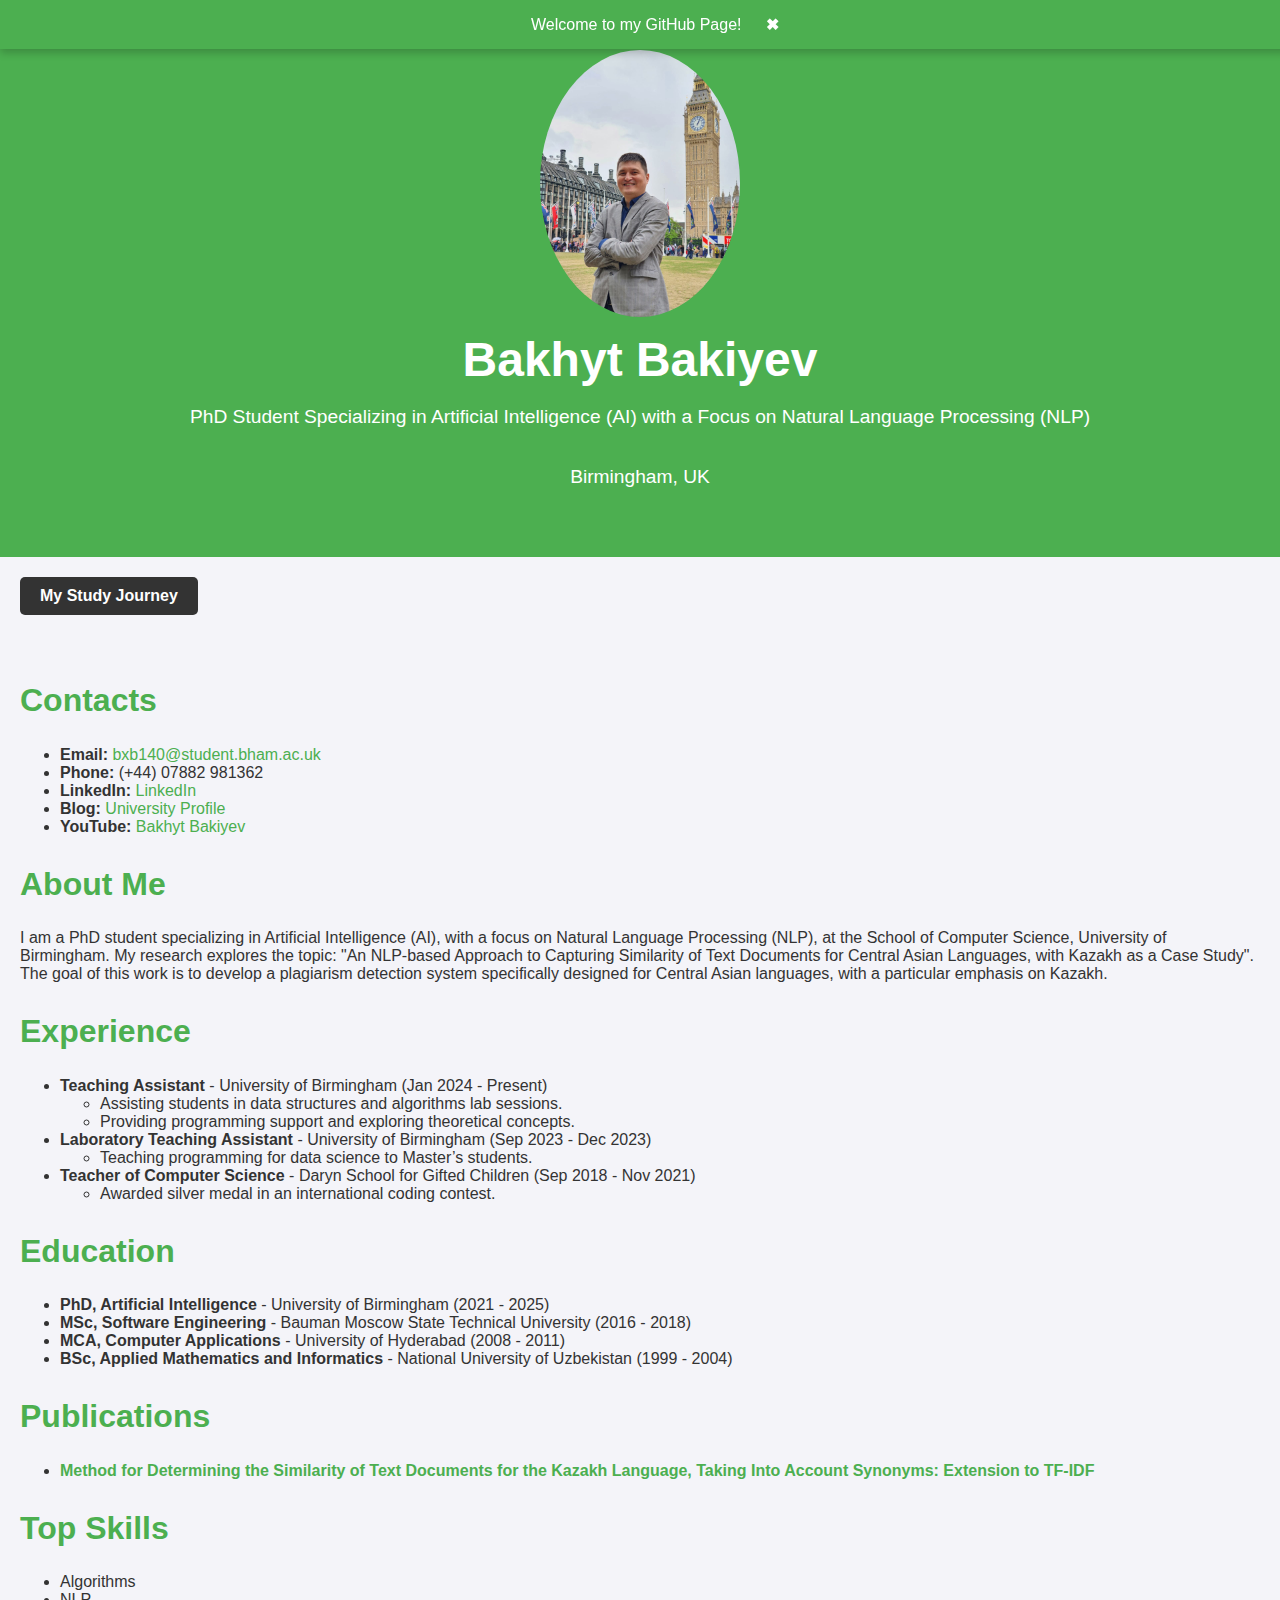
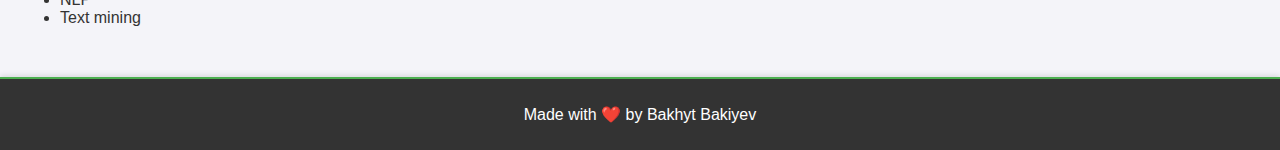
==== index.html @ 4c09d2f3 "Update index.html" ====
<!DOCTYPE html>
<html lang="en">
<head>
    <meta charset="UTF-8">
    <meta name="viewport" content="width=device-width, initial-scale=1.0">
    <title>Bakhyt Bakiyev - PhD researcher </title>
    <link rel="stylesheet" href="style.css">
</head>
<body>
    <header>
        <img src="profile.jpg" alt="Bakhyt Bakiyev" class="header-photo">
        <h1>Bakhyt Bakiyev</h1>
        <p>PhD Student Specializing in Artificial Intelligence (AI) with a Focus on Natural Language Processing (NLP)</p>
        <p>Birmingham, UK</p>
    </header>
    <nav class="spaced-nav">
        <ul>
            <li><a href="journey.html" class="active"><i class="fas fa-book"></i> My Study Journey</a></li>
        </ul>
    </nav>
    <main>
        <section class="contact">
            <h2>Contacts</h2>
            <ul>
                <li><strong>Email:</strong> <a href="mailto:bxb140@student.bham.ac.uk">bxb140@student.bham.ac.uk</a></li>
                <li><strong>Phone:</strong> (+44) 07882 981362</li>
                <li><strong>LinkedIn:</strong> <a href="https://www.linkedin.com/in/bakhyt-bakiyev">LinkedIn</a></li>
                <li><strong>Blog:</strong> <a href="https://www.birmingham.ac.uk/staff/profiles/computer-science/research-student/bakiyev-bakhyt.aspx">University Profile</a></li>
                <li><strong>YouTube:</strong> <a href="https://www.youtube.com/c/BakhytBakiyev">Bakhyt Bakiyev</a></li>
            </ul>
        </section>

        <section class="about">
            <h2>About Me</h2>
            <p>I am a PhD student specializing in Artificial Intelligence (AI), with a focus on Natural Language Processing (NLP), at the School of Computer Science, University of Birmingham. My research explores the topic: "An NLP-based Approach to Capturing Similarity of Text Documents for Central Asian Languages, with Kazakh as a Case Study". The goal of this work is to develop a plagiarism detection system specifically designed for Central Asian languages, with a particular emphasis on Kazakh.</p>
        </section>

        <section class="experience">
            <h2>Experience</h2>
            <ul>
                <li> 
                    <strong>Teaching Assistant</strong> - University of Birmingham (Jan 2024 - Present)
                    <ul>
                        <li>Assisting students in data structures and algorithms lab sessions.</li>
                        <li>Providing programming support and exploring theoretical concepts.</li>
                    </ul>
                </li>
                <li>
                    <strong>Laboratory Teaching Assistant</strong> - University of Birmingham (Sep 2023 - Dec 2023)
                    <ul>
                        <li>Teaching programming for data science to Master’s students.</li>
                    </ul>
                </li>
                <li>
                    <strong>Teacher of Computer Science</strong> - Daryn School for Gifted Children (Sep 2018 - Nov 2021)
                    <ul>
                        <li>Awarded silver medal in an international coding contest.</li>
                    </ul>
                </li>
            </ul>
        </section>

        <section class="education">
            <h2>Education</h2>
            <ul>
                <li><strong>PhD, Artificial Intelligence</strong> - University of Birmingham (2021 - 2025)</li>
                <li><strong>MSc, Software Engineering</strong> - Bauman Moscow State Technical University (2016 - 2018)</li>
                <li><strong>MCA, Computer Applications</strong> - University of Hyderabad (2008 - 2011)</li>
                <li><strong>BSc, Applied Mathematics and Informatics</strong> - National University of Uzbekistan (1999 - 2004)</li>
            </ul>
        </section>

        <section class="publications">
            <h2>Publications</h2>
            <ul>
                <li>
                    <strong><a href="https://ieeexplore.ieee.org/document/9945747" target="_blank">Method for Determining the Similarity of Text Documents for the Kazakh Language, Taking Into Account Synonyms: Extension to TF-IDF</a></strong>
                </li>
            </ul>
        </section>

        <section class="skills">
            <h2>Top Skills</h2>
            <ul>
                <li>Algorithms</li>
                <li>NLP</li>
                <li>Text mining</li>
            </ul>
        </section>
    </main>

    <footer>
        <p>Made with ❤️ by Bakhyt Bakiyev</p>
    </footer>

    <script src="script.js"></script>
</body>
</html>
---- style.css ----
body {
    font-family: Arial, sans-serif;
    margin: 0;
    padding: 0;
    background-color: #f4f4f9;
    color: #333;
}

header {
    position: relative;
    display: flex;
    flex-direction: column;
    align-items: center;
    justify-content: center;
    background-color: #4CAF50;
    color: white;
    text-align: center;
    padding: 50px 0;
}

header .header-photo {
    width: 200px;
    height: auto;
    border-radius: 50%;
    object-fit: cover;
    margin: 0 auto 15px;
}

@media (max-width: 600px) {
    header {
        padding: 20px;
    }

    header .header-photo {
        width: 80px;
        height: 80px;
    }

    h1 {
        font-size: 2em;
    }

    h2 {
        font-size: 1.5em;
    }

    p {
        margin: 5px 0;
    }
}

@media (min-width: 1200px) {
    header h1 {
        font-size: 4em;
    }

    header p {
        font-size: 1.5em;
    }
}

header h1 {
    font-size: 3em;
    margin: 0;
}

header p {
    font-size: 1.2em;
}

.nav-container {
    text-align: center;
    margin: 20px 0;
}

.spaced-nav {
    margin: 20px; /* Adds equal space around the navigation */
}

nav ul {
    list-style-type: none; /* Remove default bullets */
    padding: 0;
}

nav ul li {
    display: inline; /* Inline items for horizontal layout */
    margin-right: 20px; /* Space between buttons */
}

nav ul li a {
    display: inline-block;
    padding: 10px 20px;
    background-color: #4CAF50;
    color: white;
    border: none;
    border-radius: 5px;
    font-size: 1em;
    text-align: center;
    text-decoration: none;
    cursor: pointer;
    transition: background-color 0.3s ease, box-shadow 0.3s ease;
}

nav ul li a:hover {
    background-color: #45a049;
    text-decoration: underline;
    box-shadow: 0px 4px 8px rgba(0, 0, 0, 0.2);
}

nav ul li a:focus {
    outline: 2px solid #ffcc00; /* Adds focus outline for accessibility */
}

nav ul li a.active {
    background-color: #333;
    color: #fff;
    font-weight: bold;
}

main {
    padding: 20px;
}

section {
    margin-bottom: 30px;
}

section h2 {
    font-size: 2em;
    color: #4CAF50;
}

footer {
    text-align: center;
    padding: 10px;
    background-color: #333;
    color: white;
    border-top: 2px solid #4CAF50;
    box-shadow: 0px -2px 5px rgba(0, 0, 0, 0.1);
}

footer a {
    color: #4CAF50;
    text-decoration: none;
}

footer a:hover {
    color: #fff;
    text-decoration: underline;
}

a {
    color: #4CAF50;
    text-decoration: none;
}

a:hover {
    text-decoration: underline;
    color: #333;
    transition: all 0.3s ease-in-out;
}

img {
    display: block;
    margin: 20px auto;
    max-width: 100%;
    height: auto;
}
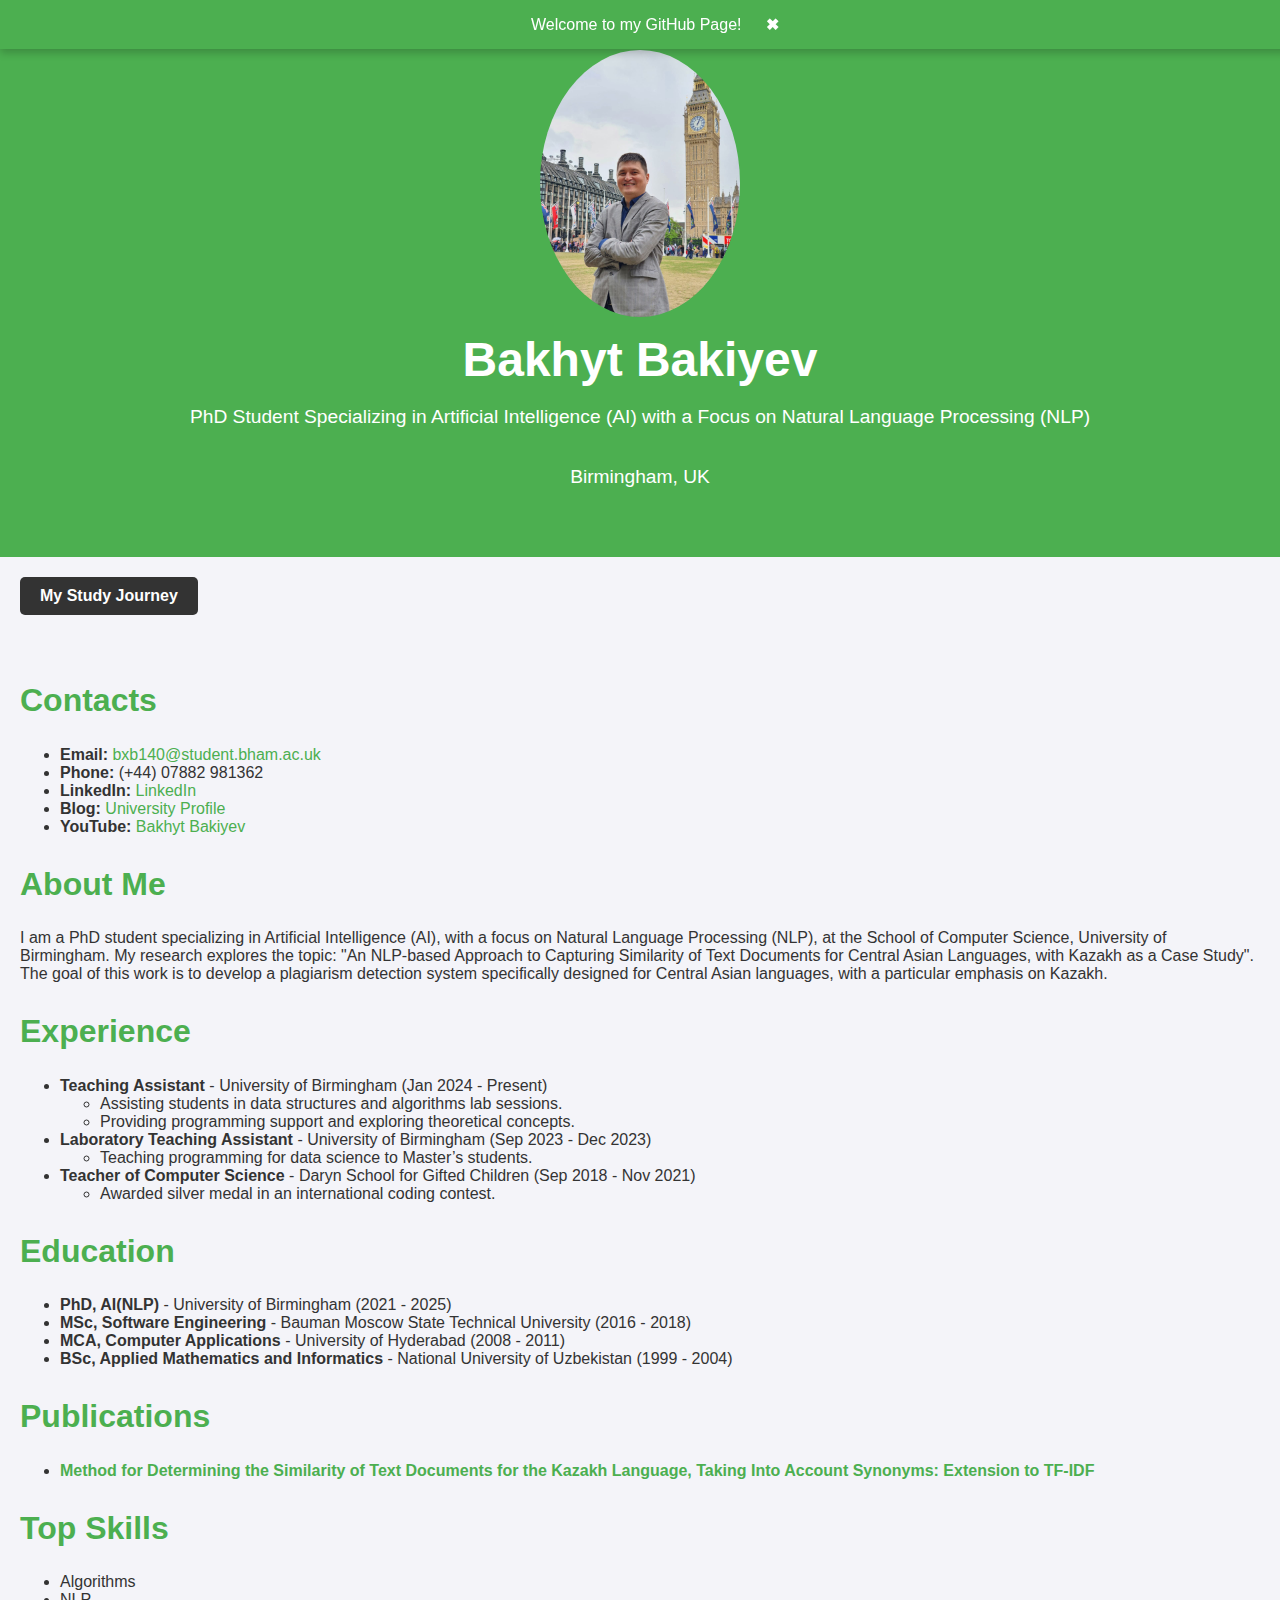
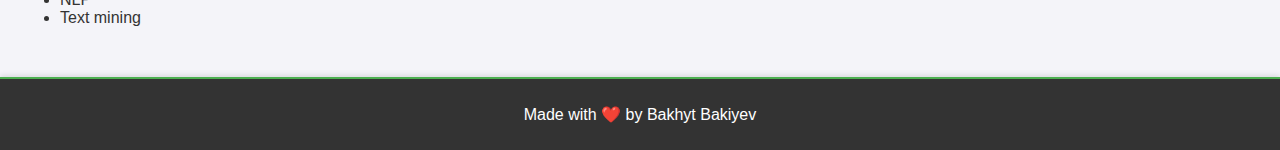
==== commit 88339a65: "Update index.html" ====
--- a/index.html
+++ b/index.html
@@ -63,7 +63,7 @@
         <section class="education">
             <h2>Education</h2>
             <ul>
-                <li><strong>PhD, Artificial Intelligence</strong> - University of Birmingham (2021 - 2025)</li>
+                <li><strong>PhD, AI(NLP)</strong> - University of Birmingham (2021 - 2025)</li>
                 <li><strong>MSc, Software Engineering</strong> - Bauman Moscow State Technical University (2016 - 2018)</li>
                 <li><strong>MCA, Computer Applications</strong> - University of Hyderabad (2008 - 2011)</li>
                 <li><strong>BSc, Applied Mathematics and Informatics</strong> - National University of Uzbekistan (1999 - 2004)</li>
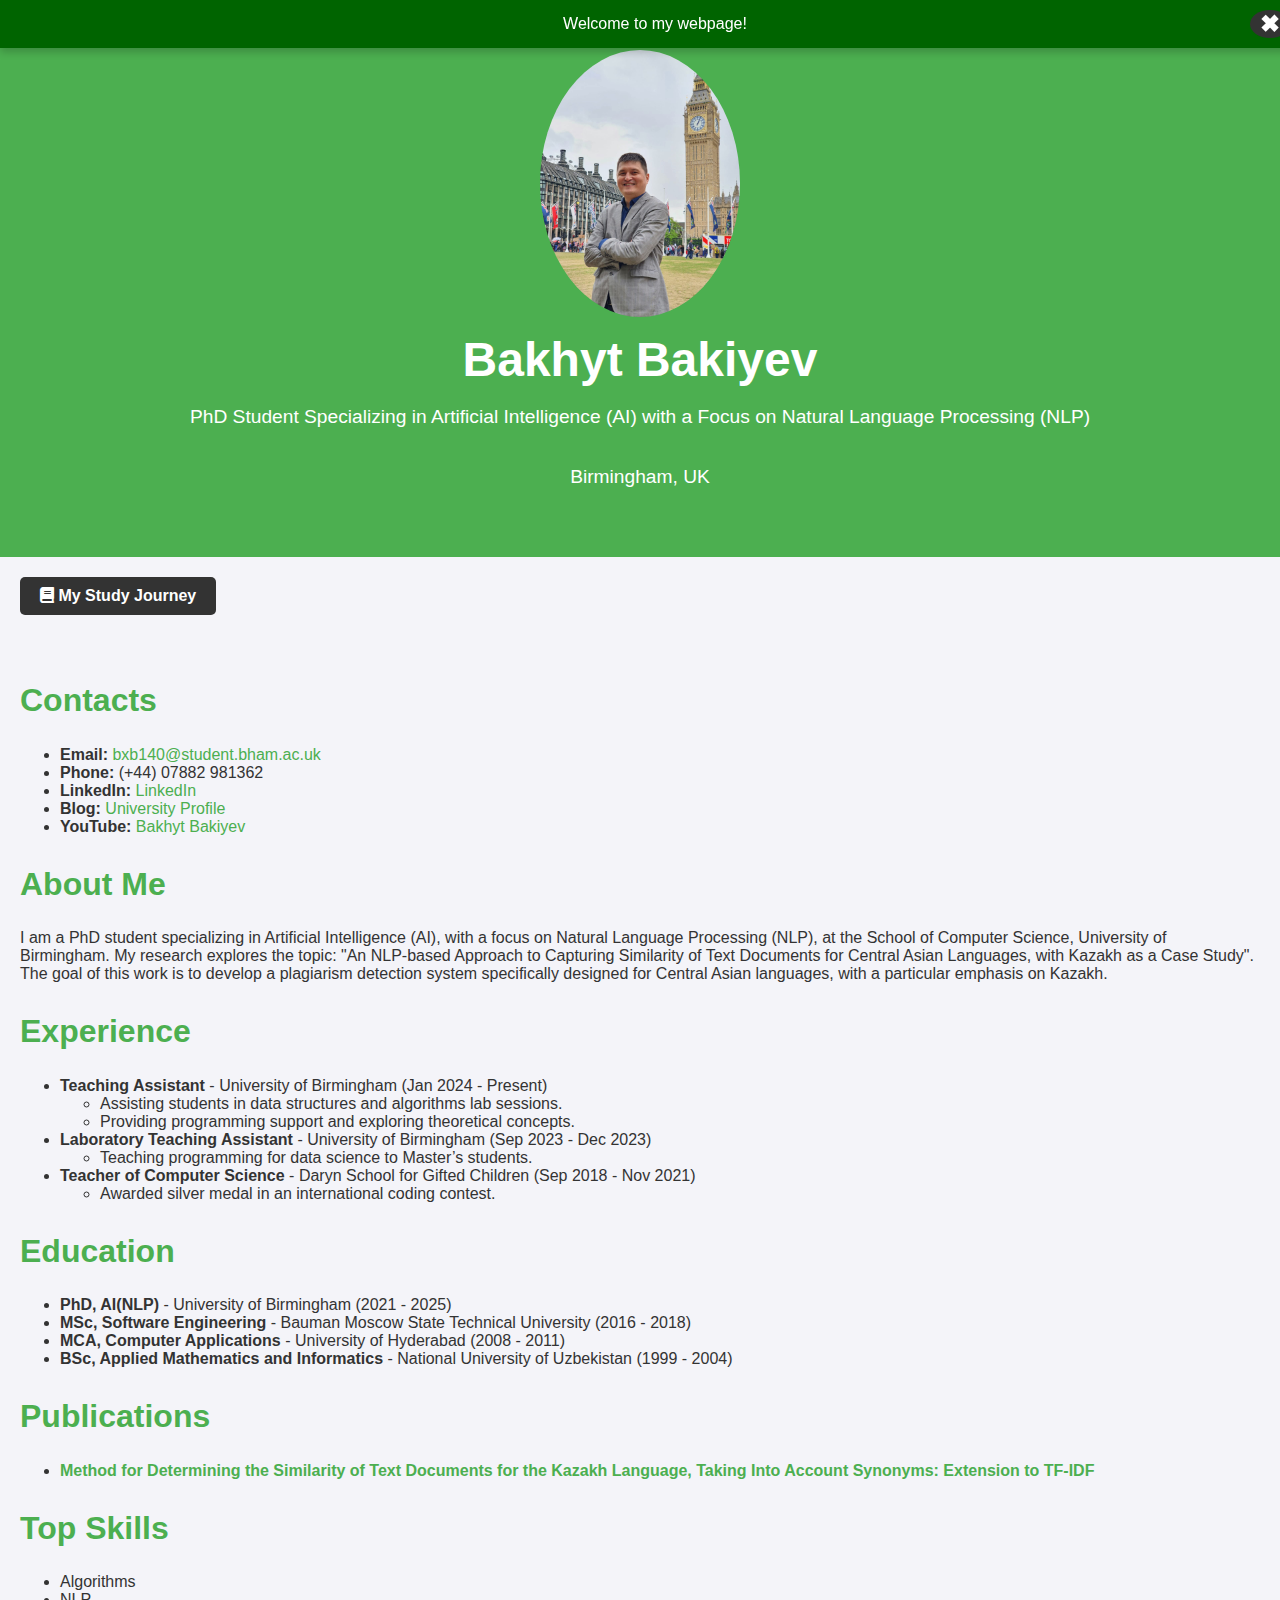
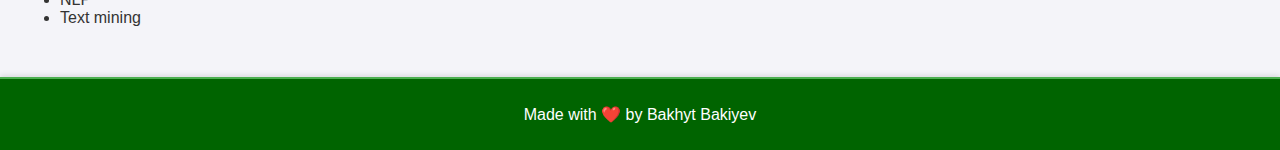
==== commit da8c2fa5: "Update index.html" ====
--- a/index.html
+++ b/index.html
@@ -3,8 +3,10 @@
 <head>
     <meta charset="UTF-8">
     <meta name="viewport" content="width=device-width, initial-scale=1.0">
-    <title>Bakhyt Bakiyev - PhD researcher </title>
+    <title>Bakhyt Bakiyev - PhD Researcher </title>
     <link rel="stylesheet" href="style.css">
+    <!-- Add Font Awesome CDN for icons -->
+    <link rel="stylesheet" href="https://cdnjs.cloudflare.com/ajax/libs/font-awesome/5.15.4/css/all.min.css">
 </head>
 <body>
     <header>
@@ -13,11 +15,13 @@
         <p>PhD Student Specializing in Artificial Intelligence (AI) with a Focus on Natural Language Processing (NLP)</p>
         <p>Birmingham, UK</p>
     </header>
+    
     <nav class="spaced-nav">
         <ul>
             <li><a href="journey.html" class="active"><i class="fas fa-book"></i> My Study Journey</a></li>
         </ul>
     </nav>
+
     <main>
         <section class="contact">
             <h2>Contacts</h2>
--- a/style.css
+++ b/style.css
@@ -15,7 +15,7 @@
     background-color: #4CAF50;
     color: white;
     text-align: center;
-    padding: 50px 0;
+    padding: 50px 20px;
 }
 
 header .header-photo {
@@ -24,8 +24,10 @@
     border-radius: 50%;
     object-fit: cover;
     margin: 0 auto 15px;
+    max-width: 100%;  /* Make the image responsive */
 }
 
+/* Media Query for Mobile */
 @media (max-width: 600px) {
     header {
         padding: 20px;
@@ -34,6 +36,7 @@
     header .header-photo {
         width: 80px;
         height: 80px;
+        max-width: 80px; /* Ensure max-width on small screens */
     }
 
     h1 {
@@ -46,6 +49,16 @@
 
     p {
         margin: 5px 0;
+    }
+
+    nav ul {
+        padding: 0;
+        text-align: center;
+    }
+
+    nav ul li {
+        display: block;
+        margin-bottom: 10px;
     }
 }
 
@@ -74,23 +87,23 @@
 }
 
 .spaced-nav {
-    margin: 20px; /* Adds equal space around the navigation */
+    margin: 20px;
 }
 
 nav ul {
-    list-style-type: none; /* Remove default bullets */
+    list-style-type: none;
     padding: 0;
 }
 
 nav ul li {
-    display: inline; /* Inline items for horizontal layout */
-    margin-right: 20px; /* Space between buttons */
+    display: inline;
+    margin-right: 20px;
 }
 
 nav ul li a {
     display: inline-block;
     padding: 10px 20px;
-    background-color: #4CAF50;
+    background-color: #006400;  /* Dark green color for nav buttons */
     color: white;
     border: none;
     border-radius: 5px;
@@ -102,18 +115,18 @@
 }
 
 nav ul li a:hover {
-    background-color: #45a049;
+    background-color: #004d00;  /* Darker green for hover effect */
     text-decoration: underline;
     box-shadow: 0px 4px 8px rgba(0, 0, 0, 0.2);
 }
 
 nav ul li a:focus {
-    outline: 2px solid #ffcc00; /* Adds focus outline for accessibility */
+    outline: 2px solid #ffcc00;
 }
 
 nav ul li a.active {
     background-color: #333;
-    color: #fff;
+    color: #fff;  /* Ensure the text is white on active link */
     font-weight: bold;
 }
 
@@ -133,7 +146,7 @@
 footer {
     text-align: center;
     padding: 10px;
-    background-color: #333;
+    background-color: #006400;  /* Dark green for footer */
     color: white;
     border-top: 2px solid #4CAF50;
     box-shadow: 0px -2px 5px rgba(0, 0, 0, 0.1);
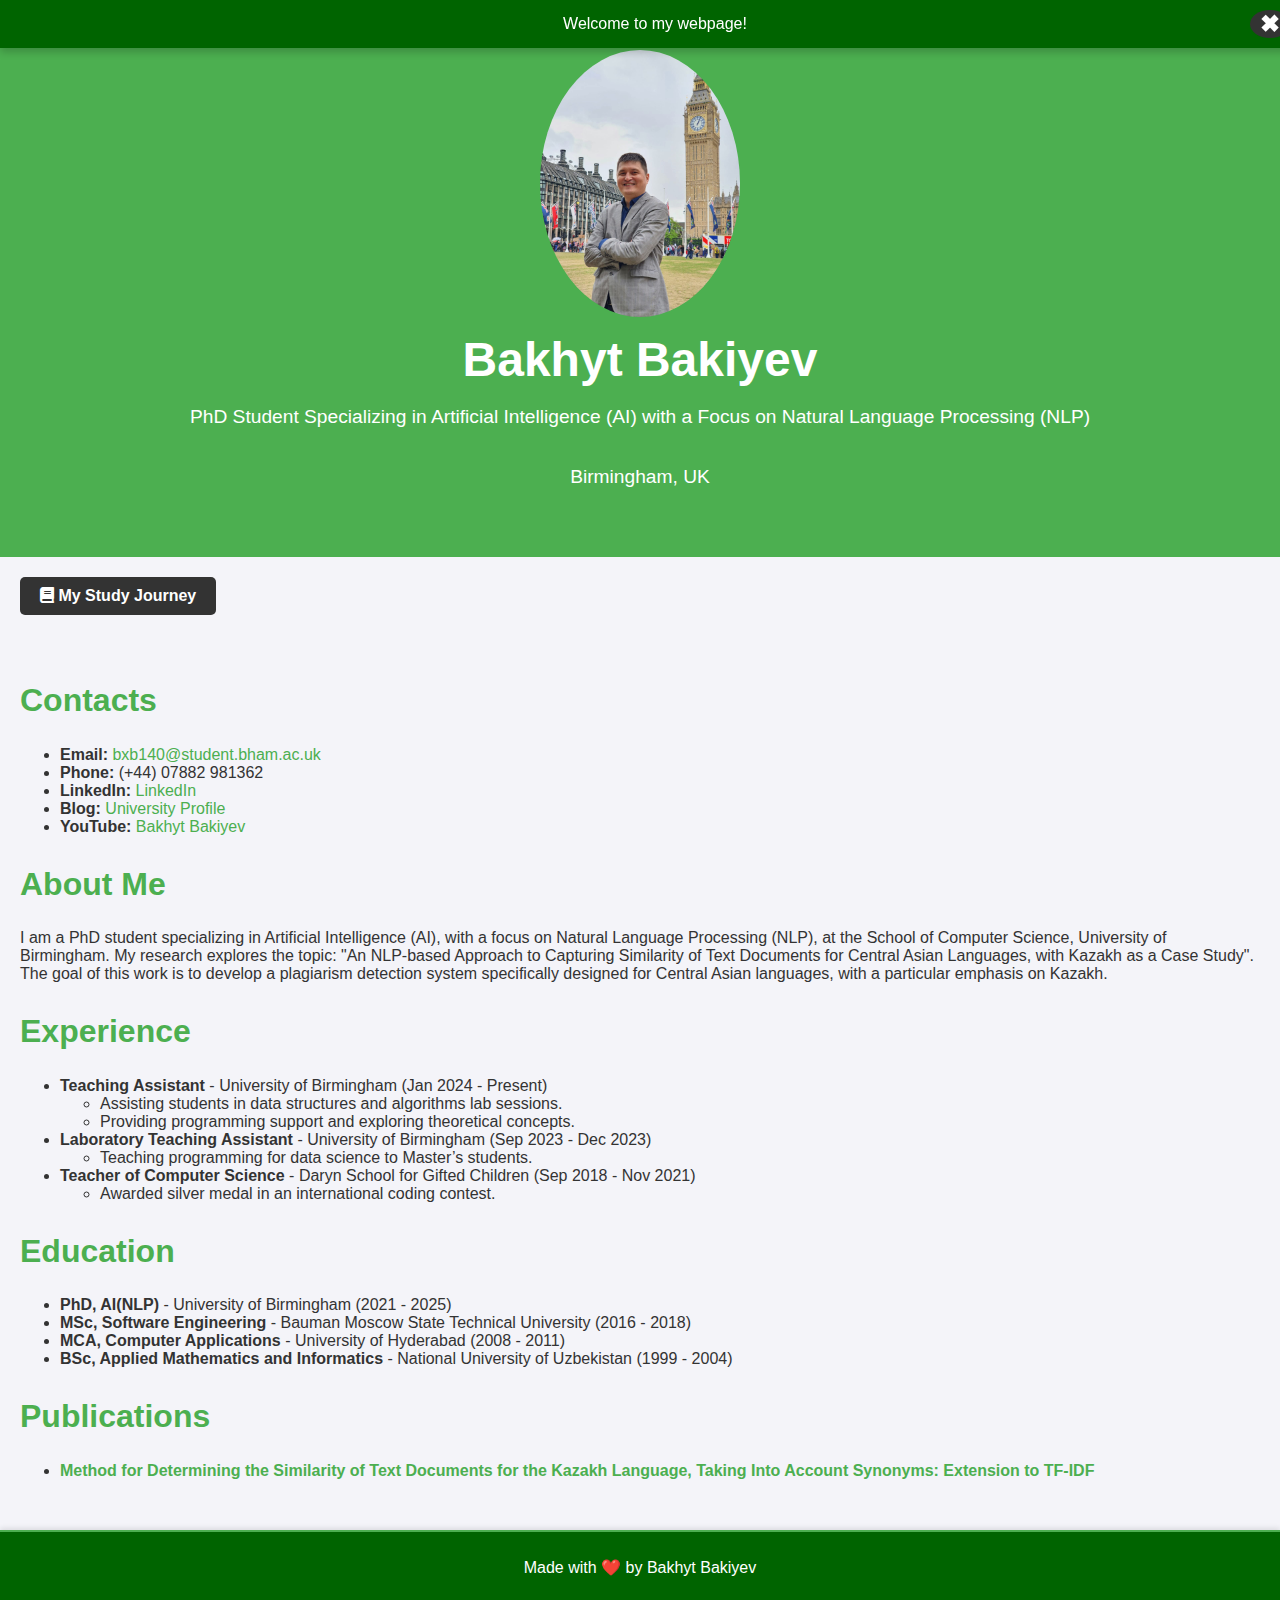
==== commit 831a6942: "Update index.html" ====
--- a/index.html
+++ b/index.html
@@ -82,15 +82,6 @@
                 </li>
             </ul>
         </section>
-
-        <section class="skills">
-            <h2>Top Skills</h2>
-            <ul>
-                <li>Algorithms</li>
-                <li>NLP</li>
-                <li>Text mining</li>
-            </ul>
-        </section>
     </main>
 
     <footer>
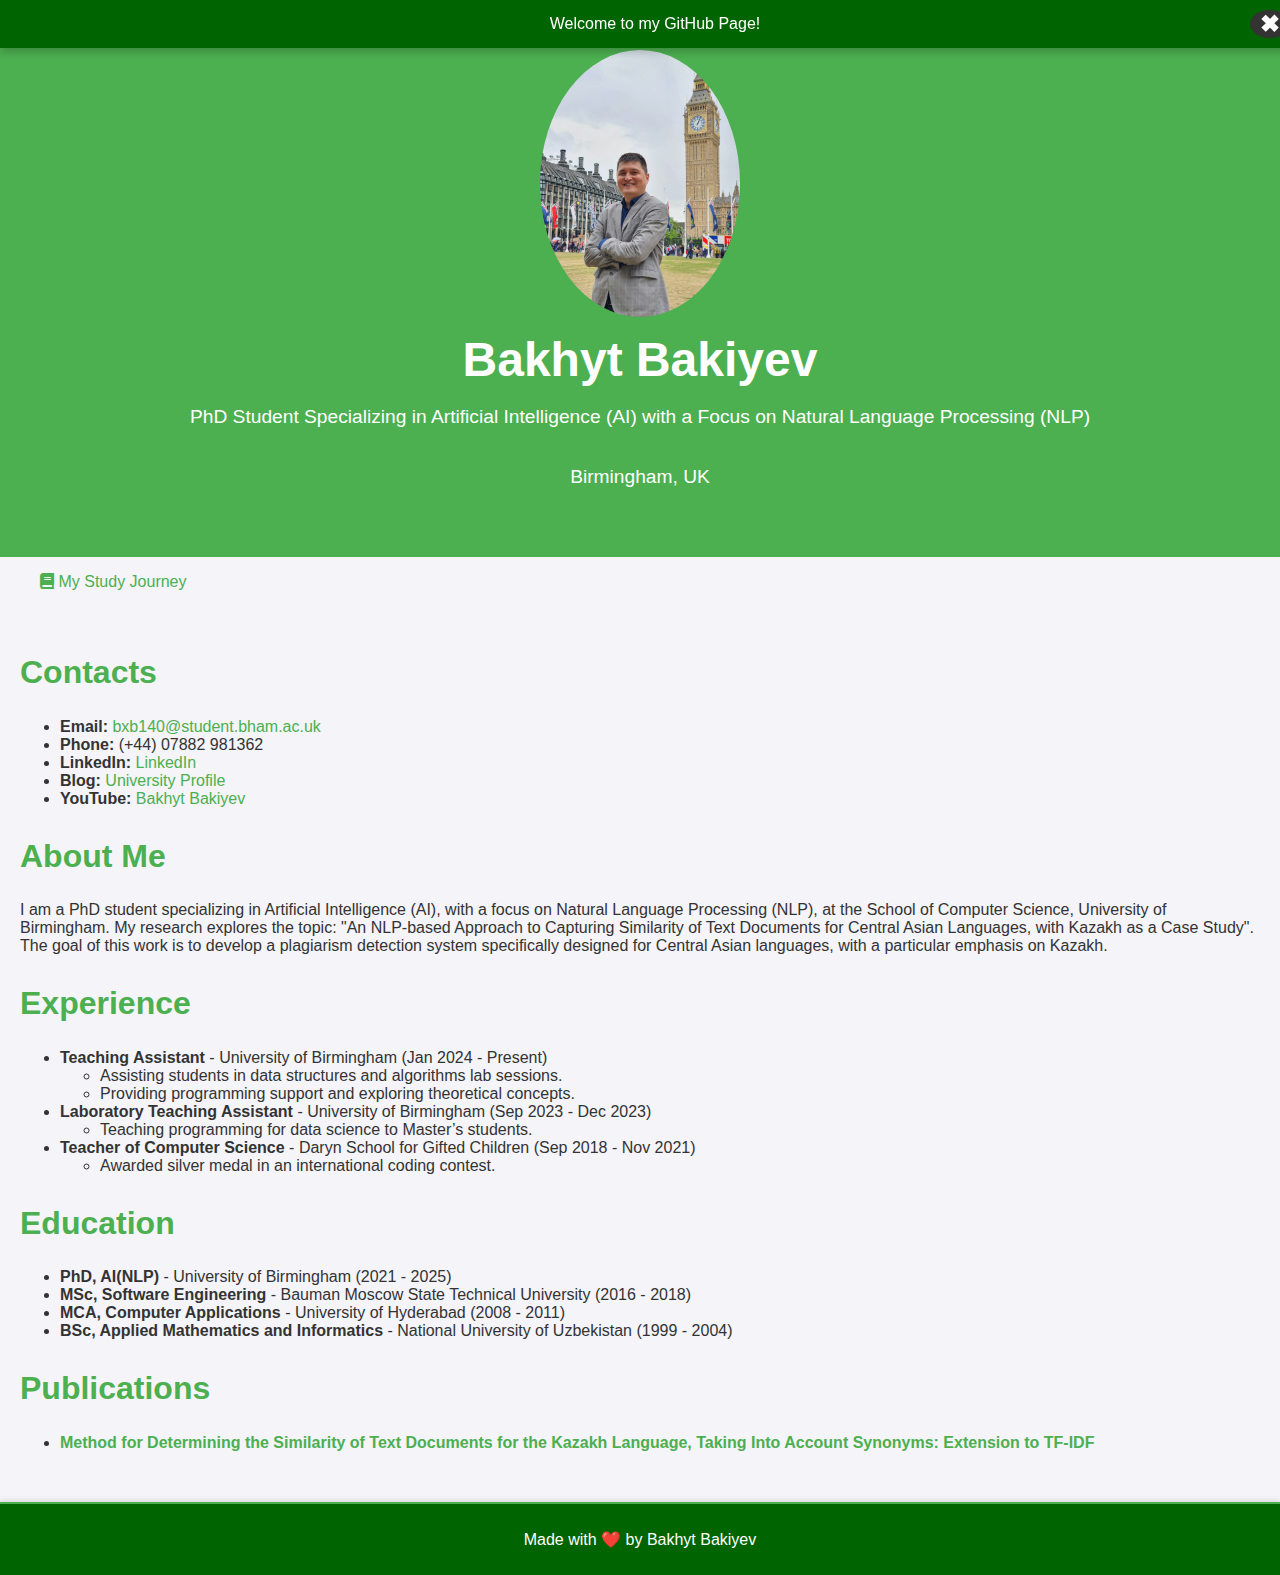
==== commit 76c8a77f: "Update index.html" ====
--- a/index.html
+++ b/index.html
@@ -18,7 +18,7 @@
     
     <nav class="spaced-nav">
         <ul>
-            <li><a href="journey.html" class="active"><i class="fas fa-book"></i> My Study Journey</a></li>
+            <a href="journey.html" class="active"><i class="fas fa-book"></i> My Study Journey</a></li>
         </ul>
     </nav>
 
--- a/style.css
+++ b/style.css
@@ -1,3 +1,4 @@
+/* General Body Styling */
 body {
     font-family: Arial, sans-serif;
     margin: 0;
@@ -6,6 +7,7 @@
     color: #333;
 }
 
+/* Header Styling */
 header {
     position: relative;
     display: flex;
@@ -18,6 +20,7 @@
     padding: 50px 20px;
 }
 
+/* Header Photo Styling */
 header .header-photo {
     width: 200px;
     height: auto;
@@ -86,25 +89,12 @@
     margin: 20px 0;
 }
 
-.spaced-nav {
-    margin: 20px;
-}
-
-nav ul {
-    list-style-type: none;
-    padding: 0;
-}
-
-nav ul li {
-    display: inline;
-    margin-right: 20px;
-}
-
-nav ul li a {
+/* Navigation links background color */
+nav.spaced-nav ul li a {
     display: inline-block;
     padding: 10px 20px;
-    background-color: #006400;  /* Dark green color for nav buttons */
-    color: white;
+    background-color: #006400;  /* Dark green background color */
+    color: white;  /* White text */
     border: none;
     border-radius: 5px;
     font-size: 1em;
@@ -114,26 +104,31 @@
     transition: background-color 0.3s ease, box-shadow 0.3s ease;
 }
 
-nav ul li a:hover {
-    background-color: #004d00;  /* Darker green for hover effect */
+/* Ensure the active link background color is applied */
+nav.spaced-nav ul li a.active {
+    background-color: #006400;  /* Dark green for active link */
+    color: white;  /* White text */
+    font-weight: bold;  /* Bold text for active link */
+}
+
+/* Hover effect */
+nav.spaced-nav ul li a:hover {
+    background-color: #004d00;  /* Darker green for hover */
     text-decoration: underline;
     box-shadow: 0px 4px 8px rgba(0, 0, 0, 0.2);
 }
 
-nav ul li a:focus {
-    outline: 2px solid #ffcc00;
+/* Focused state */
+nav.spaced-nav ul li a:focus {
+    outline: 2px solid #ffcc00;  /* Outline when focused */
 }
 
-nav ul li a.active {
-    background-color: #333;
-    color: #fff;  /* Ensure the text is white on active link */
-    font-weight: bold;
-}
-
+/* Main content padding */
 main {
     padding: 20px;
 }
 
+/* Section margin styling */
 section {
     margin-bottom: 30px;
 }
@@ -143,6 +138,7 @@
     color: #4CAF50;
 }
 
+/* Footer Styling */
 footer {
     text-align: center;
     padding: 10px;
@@ -162,6 +158,7 @@
     text-decoration: underline;
 }
 
+/* Links styling */
 a {
     color: #4CAF50;
     text-decoration: none;
@@ -173,6 +170,7 @@
     transition: all 0.3s ease-in-out;
 }
 
+/* Image Styling */
 img {
     display: block;
     margin: 20px auto;
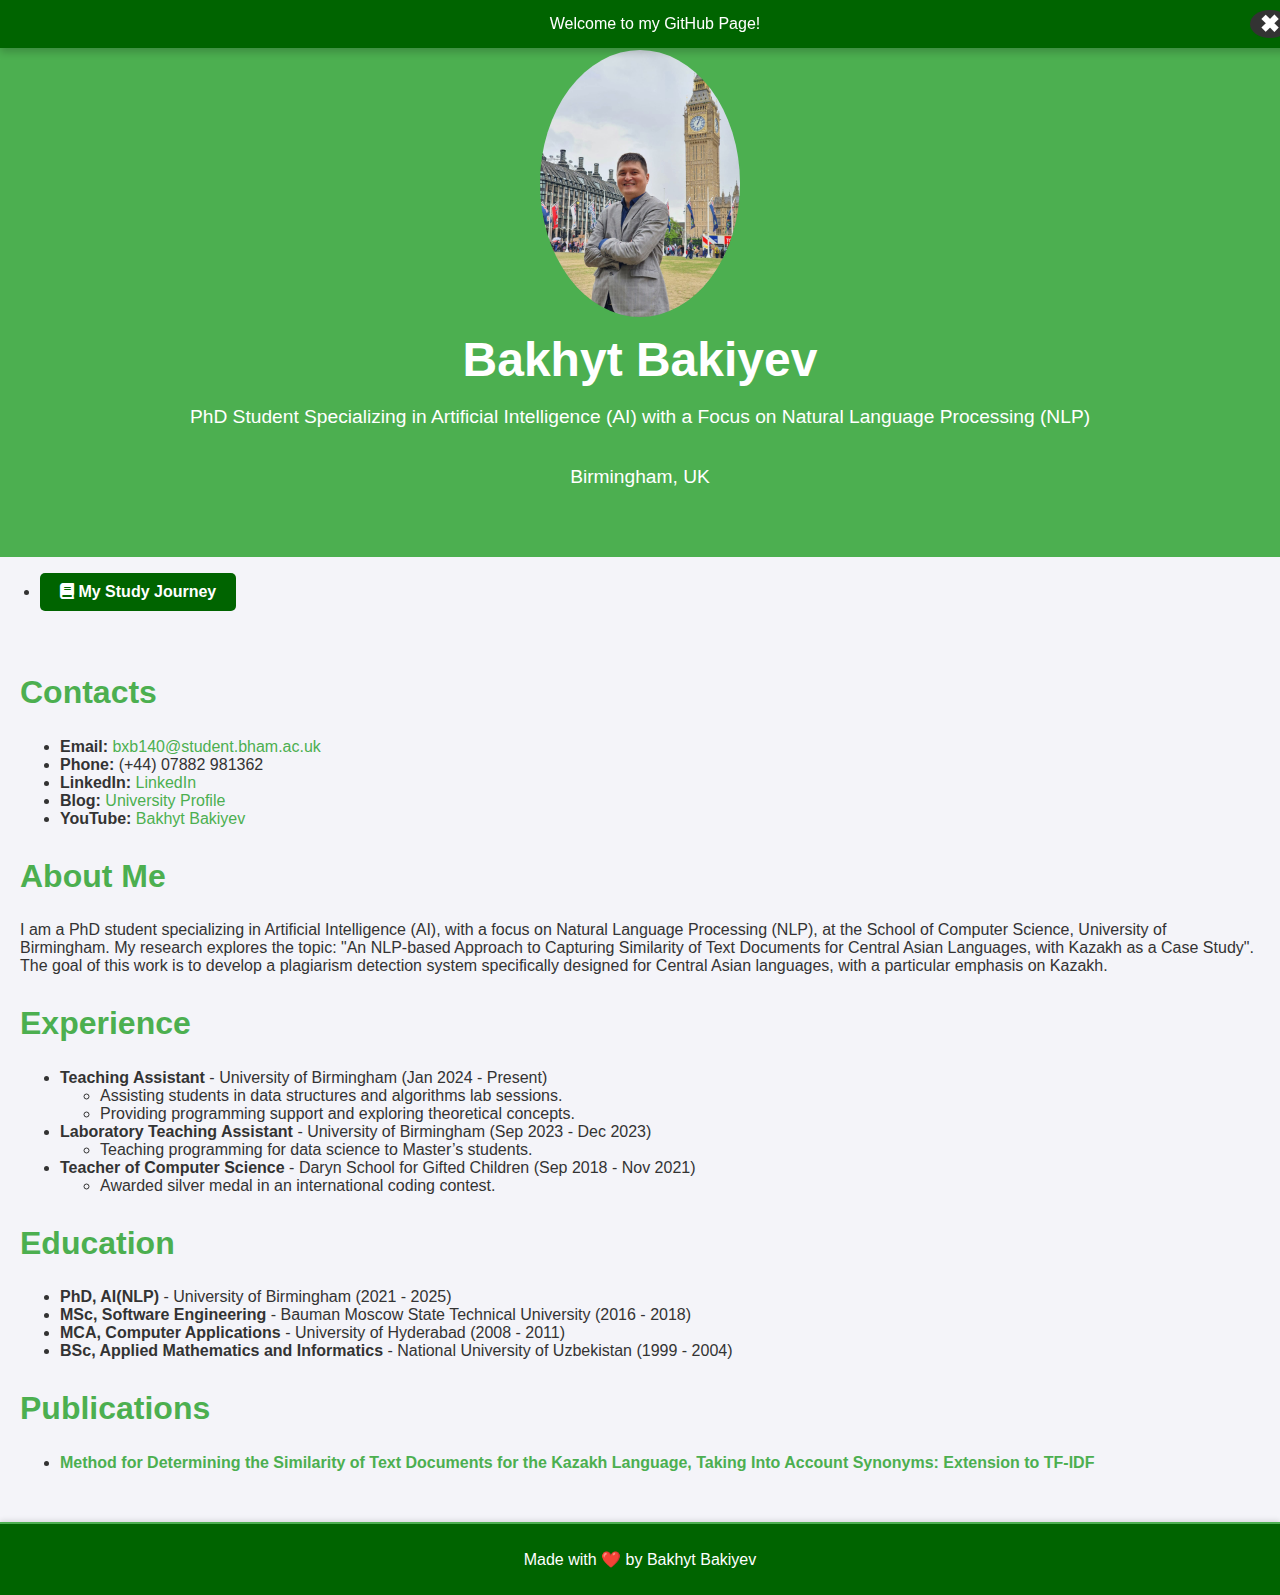
==== commit b5817547: "Update index.html" ====
--- a/index.html
+++ b/index.html
@@ -18,7 +18,7 @@
     
     <nav class="spaced-nav">
         <ul>
-            <a href="journey.html" class="active"><i class="fas fa-book"></i> My Study Journey</a></li>
+            <li><a href="journey.html" class="active"><i class="fas fa-book"></i> My Study Journey</a></li>
         </ul>
     </nav>
 
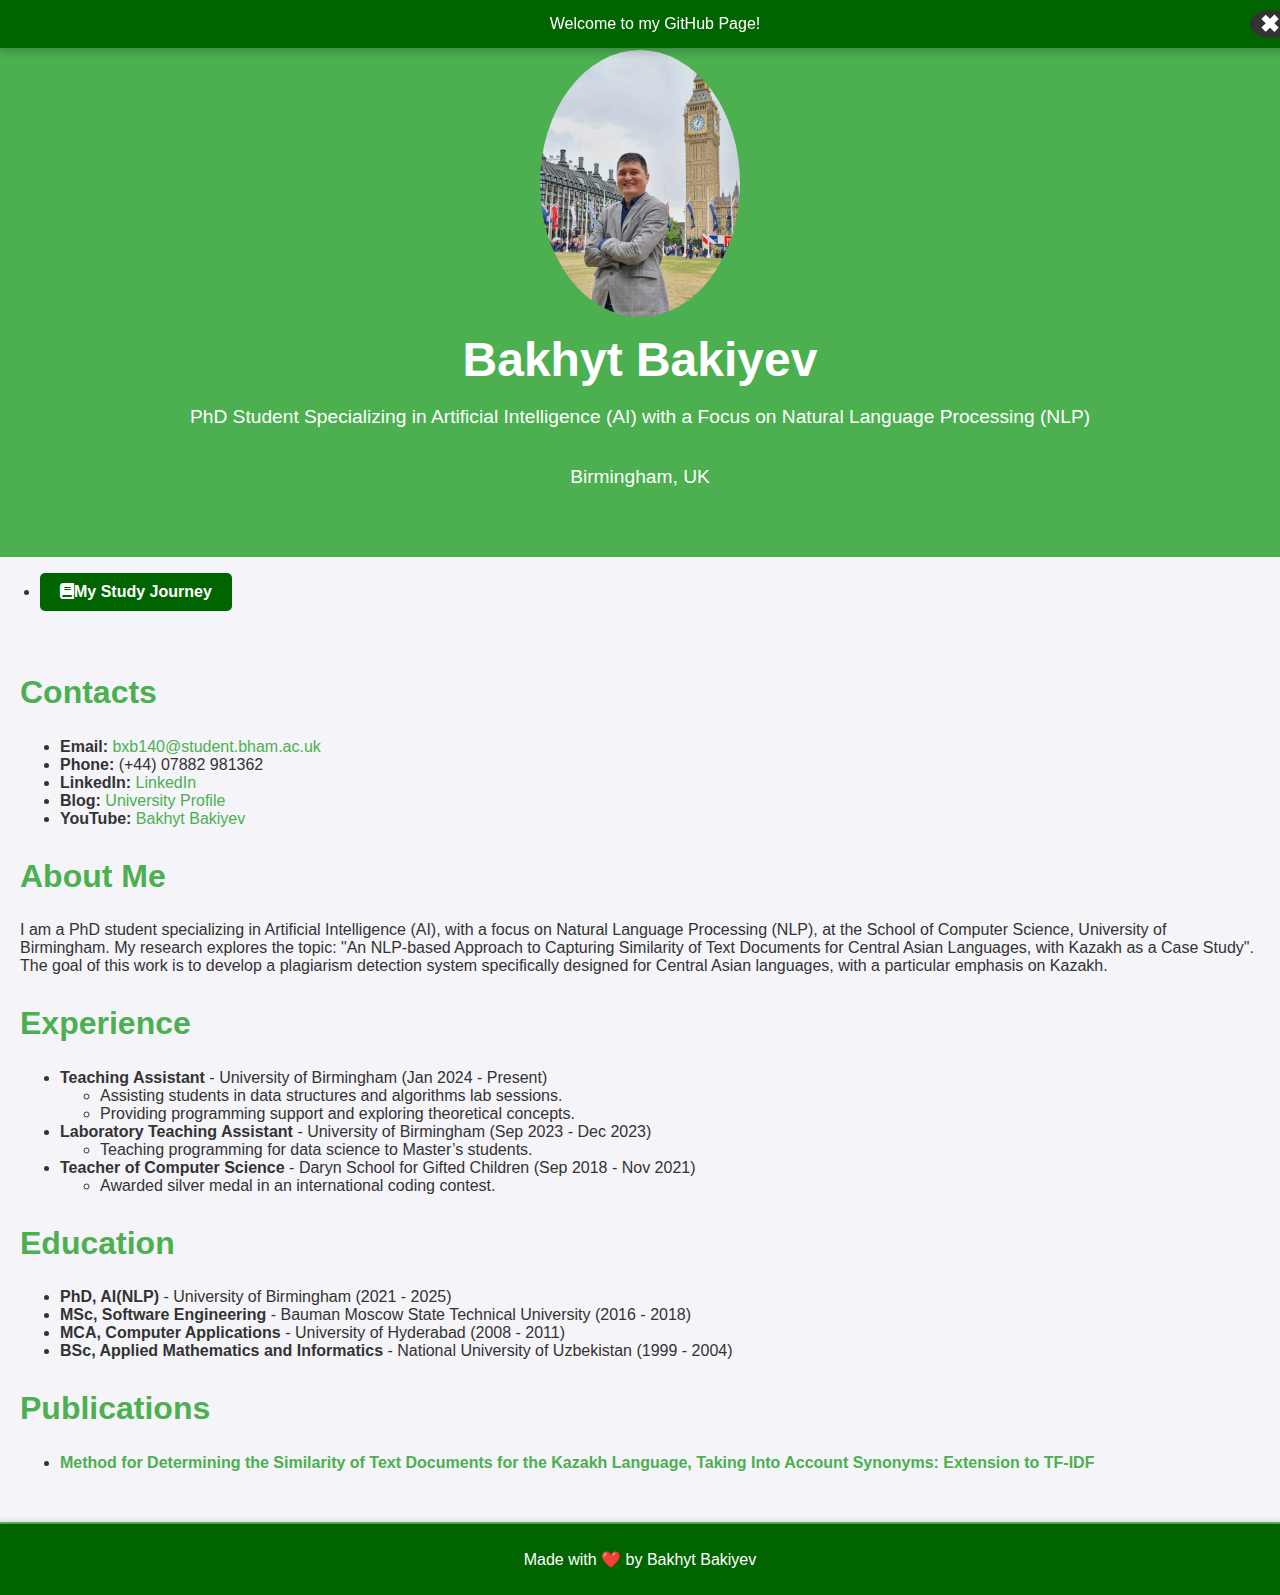
==== commit 21f3a3ed: "Update index.html" ====
--- a/index.html
+++ b/index.html
@@ -18,7 +18,7 @@
     
     <nav class="spaced-nav">
         <ul>
-            <li><a href="journey.html" class="active"><i class="fas fa-book"></i> My Study Journey</a></li>
+            <li><a href="journey.html" class="active"><i class="fas fa-book"></i>My Study Journey</a></li>
         </ul>
     </nav>
 
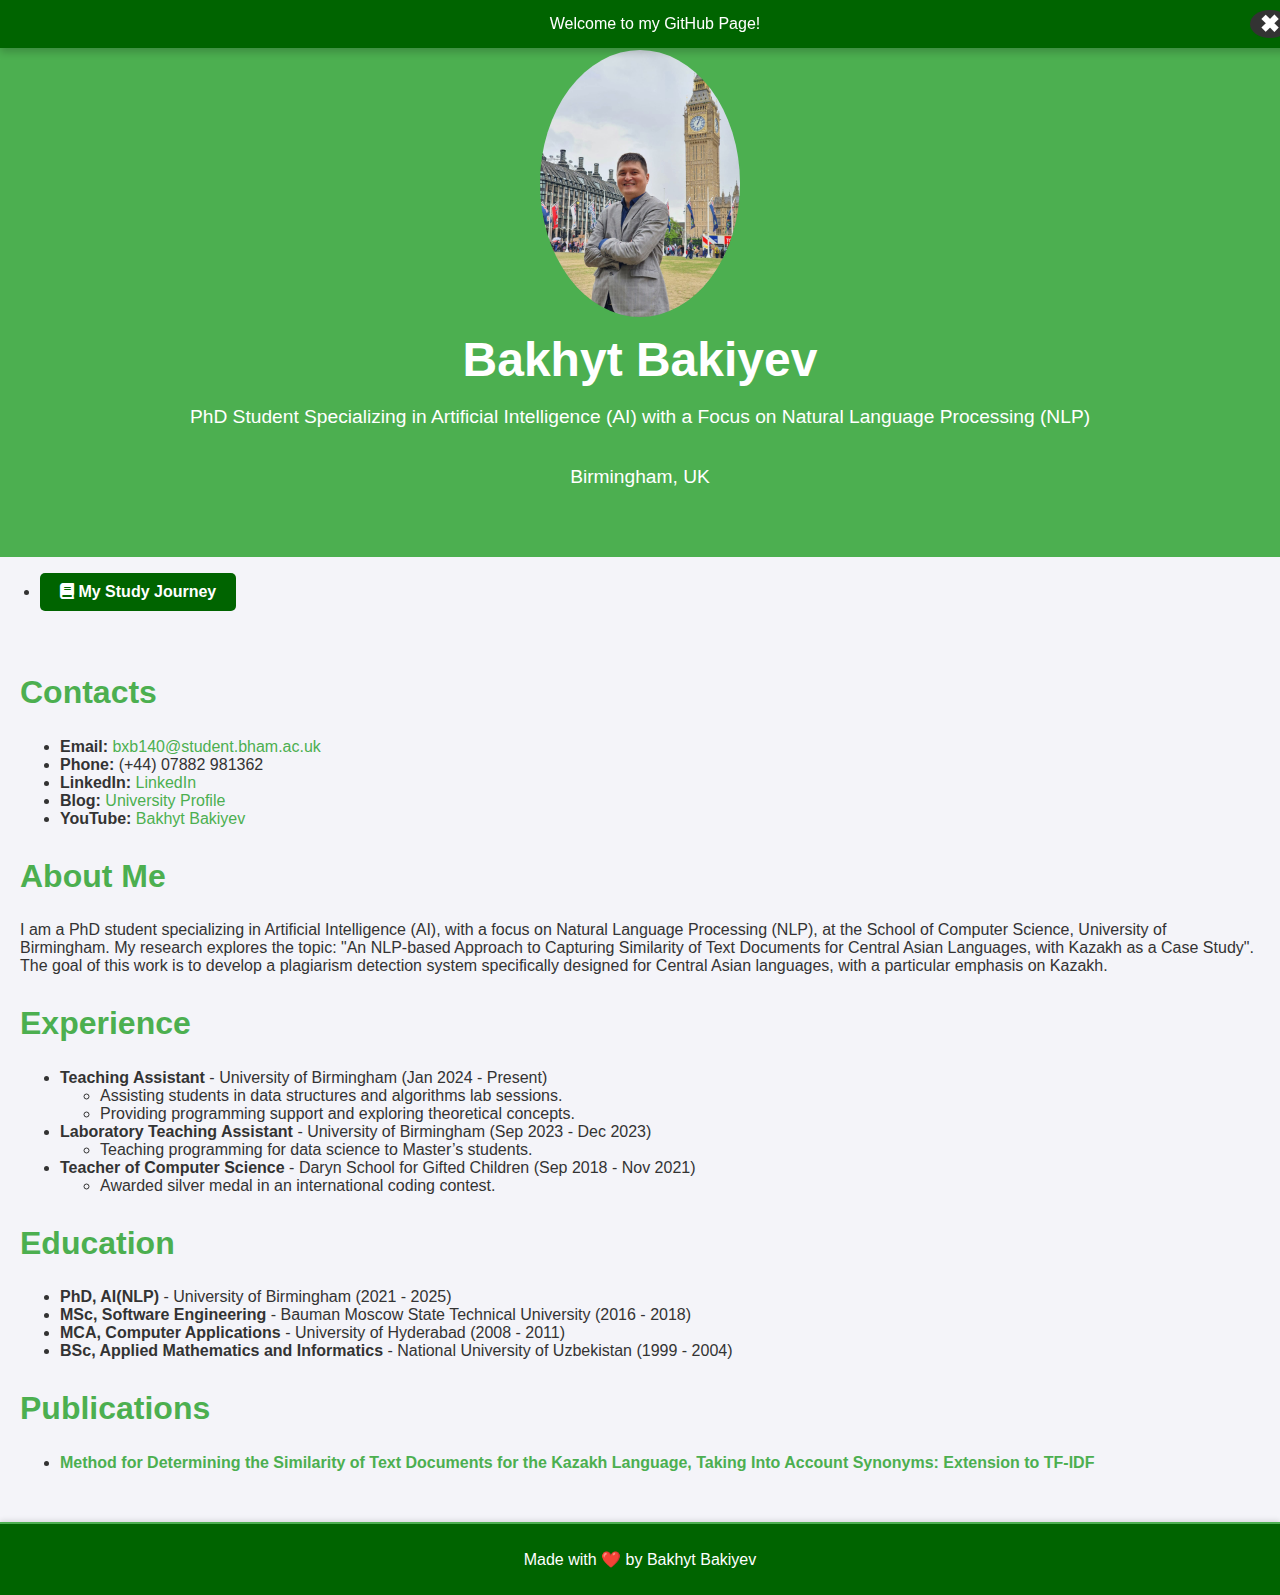
==== commit 4410739b: "Update index.html" ====
--- a/index.html
+++ b/index.html
@@ -18,7 +18,7 @@
     
     <nav class="spaced-nav">
         <ul>
-            <li><a href="journey.html" class="active"><i class="fas fa-book"></i>My Study Journey</a></li>
+            <li><a href="journey.html" class="active"><i class="fas fa-book"></i> My Study Journey</a></li>
         </ul>
     </nav>
 
